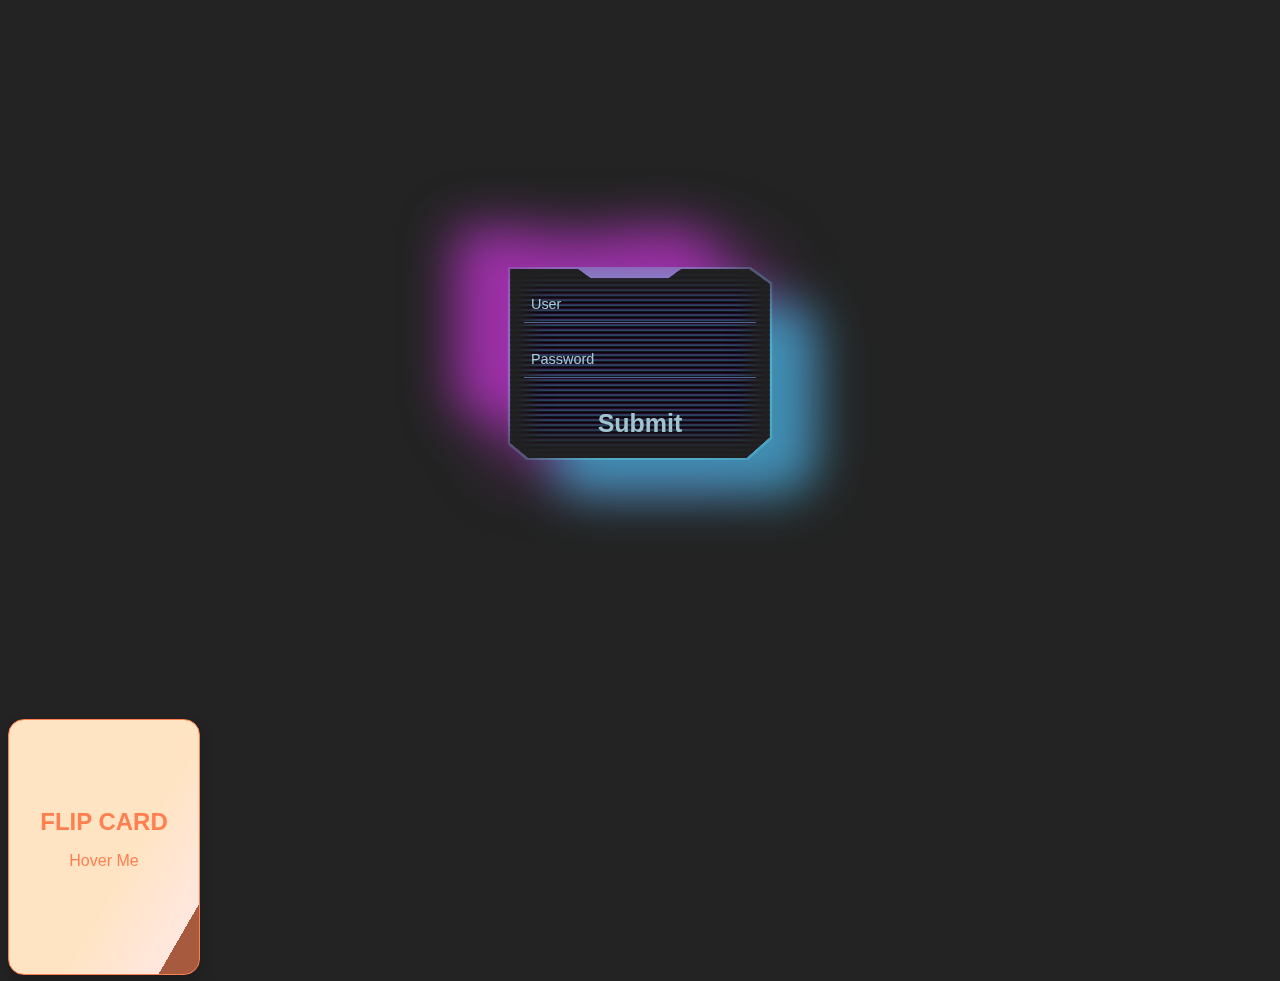
==== index.html @ c8cc24dd "prvi komit" ====
<!DOCTYPE html>
<html lang="en">
<head>
    <meta charset="UTF-8">
    <meta name="viewport" content="width=device-width, initial-scale=1.0">
    <title>test</title>
    <link rel="stylesheet" href="style.css">
</head>
<body>
     
    <form class="container" action="">
      <div class="input-container">
        <div class="input-content">
          <div class="input-dist">
            <div class="input-type">
              <input class="input-is" type="text" required="" placeholder="User" />
              <input
                class="input-is"
                type="password"
                required=""
                placeholder="Password"
              />
              <button class="submit">Submit</button>
            </div>
          </div>
        </div>
      </div>
    </form>

   
<div class="flip-card">
    <div class="flip-card-inner">
        <div class="flip-card-front">
            <p class="title">FLIP CARD</p>
            <p>Hover Me</p>
        </div>
        <div class="flip-card-back">
            <p class="title">BACK</p>
            <p>Leave Me</p>
        </div>
    </div>
</div>
    
    
    <script src="script.js"></script>
</body>
</html>
---- style.css ----
/* From Uiverse.io by InfinityLoopGames */ 
/*The eye icon on the password can be stylize with any tool you want
to use (the only way i know to do this correctly is using JS)
this is meant to be wide supported and it really depends on you browsers
if i realize any way to stylize the eye it could be added in the future
in other input type*/

body {
    background-color: #232323; /* Gray background */
}

.submit {
    color: #9fc4d0;
    text-decoration: none;
    font-size: 25px;
    border: none;
    background: none;
    font-weight: 600;
    font-family: "Poppins", sans-serif;
    margin: 10px 0 0;
  }
  
  .submit::before {
    margin-left: auto;
  }
  
  .submit::after,
  .submit::before {
    content: "";
    width: 0%;
    height: 2px;
    background: #06aed8;
    display: block;
    transition: 0.5s;
  }
  
  .submit:hover::after,
  .submit:hover::before {
    width: 100%;
  }
  
  .container {
    font-family: "Segoe UI", Tahoma, Geneva, Verdana, sans-serif;
    font-style: italic;
    font-weight: bold;
    display: flex;
    margin: auto;
    aspect-ratio: 16/9;
    align-items: center;
    justify-items: center;
    justify-content: center;
    flex-wrap: wrap;
    flex-direction: column;
    gap: 1em;
  }
  
  .input-container {
    filter: drop-shadow(46px 36px 24px #4090b5)
      drop-shadow(-55px -40px 25px #9e30a9);
    animation: blinkShadowsFilter 8s ease-in infinite;
  }
  
  .input-content {
    display: grid;
    align-content: center;
    justify-items: center;
    align-items: center;
    text-align: center;
    padding-inline: 1em;
  }
  
  .input-content::before {
    content: "";
    position: absolute;
    width: 100%;
    height: 100%;
    filter: blur(40px);
    -webkit-clip-path: polygon(
      26% 0,
      66% 0,
      92% 0,
      100% 8%,
      100% 89%,
      91% 100%,
      7% 100%,
      0 92%,
      0 0
    );
    clip-path: polygon(
      26% 0,
      66% 0,
      92% 0,
      100% 8%,
      100% 89%,
      91% 100%,
      7% 100%,
      0 92%,
      0 0
    );
    background: rgba(122, 251, 255, 0.5568627451);
    transition: all 1s ease-in-out;
  }
  
  .input-content::after {
    content: "";
    position: absolute;
    width: 98%;
    height: 98%;
    box-shadow: inset 0px 0px 20px 20px #212121;
    background: repeating-linear-gradient(
        to bottom,
        transparent 0%,
        rgba(64, 144, 181, 0.6) 1px,
        rgb(0, 0, 0) 3px,
        hsl(295, 60%, 12%) 5px,
        #153544 4px,
        transparent 0.5%
      ),
      repeating-linear-gradient(
        to left,
        hsl(295, 60%, 12%) 100%,
        hsla(295, 60%, 12%, 0.99) 100%
      );
    -webkit-clip-path: polygon(
      26% 0,
      31% 5%,
      61% 5%,
      66% 0,
      92% 0,
      100% 8%,
      100% 89%,
      91% 100%,
      7% 100%,
      0 92%,
      0 0
    );
    clip-path: polygon(
      26% 0,
      31% 5%,
      61% 5%,
      66% 0,
      92% 0,
      100% 8%,
      100% 89%,
      91% 100%,
      7% 100%,
      0 92%,
      0 0
    );
    animation: backglitch 50ms linear infinite;
  }
  
  .input-dist {
    z-index: 80;
    display: grid;
    align-items: center;
    text-align: center;
    width: 100%;
    padding-inline: 1em;
    padding-block: 1.2em;
    grid-template-columns: 1fr;
  }
  
  .input-type {
    display: flex;
    flex-wrap: wrap;
    flex-direction: column;
    gap: 1em;
    font-size: 1.1rem;
    background-color: transparent;
    width: 100%;
    border: none;
  }
  
  .input-is {
    color: #fff;
    font-size: 0.9rem;
    background-color: transparent;
    width: 100%;
    box-sizing: border-box;
    padding-inline: 0.5em;
    padding-block: 0.7em;
    border: none;
    transition: all 1s ease-in-out;
    border-bottom: 1px solid hsl(221, 26%, 43%);
  }
  
  .input-is:hover {
    transition: all 1s ease-in-out;
    background: linear-gradient(
      90deg,
      transparent 0%,
      rgba(102, 224, 255, 0.2) 27%,
      rgba(102, 224, 255, 0.2) 63%,
      transparent 100%
    );
  }
  
  .input-content:focus-within::before {
    transition: all 1s ease-in-out;
    background: hsla(0, 0%, 100%, 0.814);
  }
  
  .input-is:focus {
    outline: none;
    border-bottom: 1px solid hsl(192, 100%, 100%);
    color: hsl(192, 100%, 88%);
    background: linear-gradient(
      90deg,
      transparent 0%,
      rgba(102, 224, 255, 0.2) 27%,
      rgba(102, 224, 255, 0.2) 63%,
      transparent 100%
    );
  }
  
  .input-is::-moz-placeholder {
    color: hsla(192, 100%, 88%, 0.806);
  }
  
  .input-is::placeholder {
    color: hsla(192, 100%, 88%, 0.806);
  }
  
  @keyframes backglitch {
    0% {
      box-shadow: inset 0px 20px 20px 30px #212121;
    }
  
    50% {
      box-shadow: inset 0px -20px 20px 30px hsl(297, 42%, 10%);
    }
  
    to {
      box-shadow: inset 0px 20px 20px 30px #212121;
    }
  }
  
  @keyframes rotate {
    0% {
      transform: rotate(0deg) translate(-50%, 20%);
    }
  
    50% {
      transform: rotate(180deg) translate(40%, 10%);
    }
  
    to {
      transform: rotate(360deg) translate(-50%, 20%);
    }
  }
  
  @keyframes blinkShadowsFilter {
    0% {
      filter: drop-shadow(46px 36px 28px rgba(64, 144, 181, 0.3411764706))
        drop-shadow(-55px -40px 28px #9e30a9);
    }
  
    25% {
      filter: drop-shadow(46px -36px 24px rgba(64, 144, 181, 0.8980392157))
        drop-shadow(-55px 40px 24px #9e30a9);
    }
  
    50% {
      filter: drop-shadow(46px 36px 30px rgba(64, 144, 181, 0.8980392157))
        drop-shadow(-55px 40px 30px rgba(159, 48, 169, 0.2941176471));
    }
  
    75% {
      filter: drop-shadow(20px -18px 25px rgba(64, 144, 181, 0.8980392157))
        drop-shadow(-20px 20px 25px rgba(159, 48, 169, 0.2941176471));
    }
  
    to {
      filter: drop-shadow(46px 36px 28px rgba(64, 144, 181, 0.3411764706))
        drop-shadow(-55px -40px 28px #9e30a9);
    }
  }


  /*stil za filp card*/
  /* From Uiverse.io by joe-watson-sbf */ 
.flip-card {
    background-color: transparent;
    width: 190px;
    height: 254px;
    perspective: 1000px;
    font-family: sans-serif;
  }
  
  .title {
    font-size: 1.5em;
    font-weight: 900;
    text-align: center;
    margin: 0;
  }
  
  .flip-card-inner {
    position: relative;
    width: 100%;
    height: 100%;
    text-align: center;
    transition: transform 0.8s;
    transform-style: preserve-3d;
  }
  
  .flip-card:hover .flip-card-inner {
    transform: rotateY(180deg);
  }
  
  .flip-card-front, .flip-card-back {
    box-shadow: 0 8px 14px 0 rgba(0,0,0,0.2);
    position: absolute;
    display: flex;
    flex-direction: column;
    justify-content: center;
    width: 100%;
    height: 100%;
    -webkit-backface-visibility: hidden;
    backface-visibility: hidden;
    border: 1px solid coral;
    border-radius: 1rem;
  }
  
  .flip-card-front {
    background: linear-gradient(120deg, bisque 60%, rgb(255, 231, 222) 88%,
       rgb(255, 211, 195) 40%, rgba(255, 127, 80, 0.603) 48%);
    color: coral;
  }
  
  .flip-card-back {
    background: linear-gradient(120deg, rgb(255, 174, 145) 30%, coral 88%,
       bisque 40%, rgb(255, 185, 160) 78%);
    color: white;
    transform: rotateY(180deg);
  }
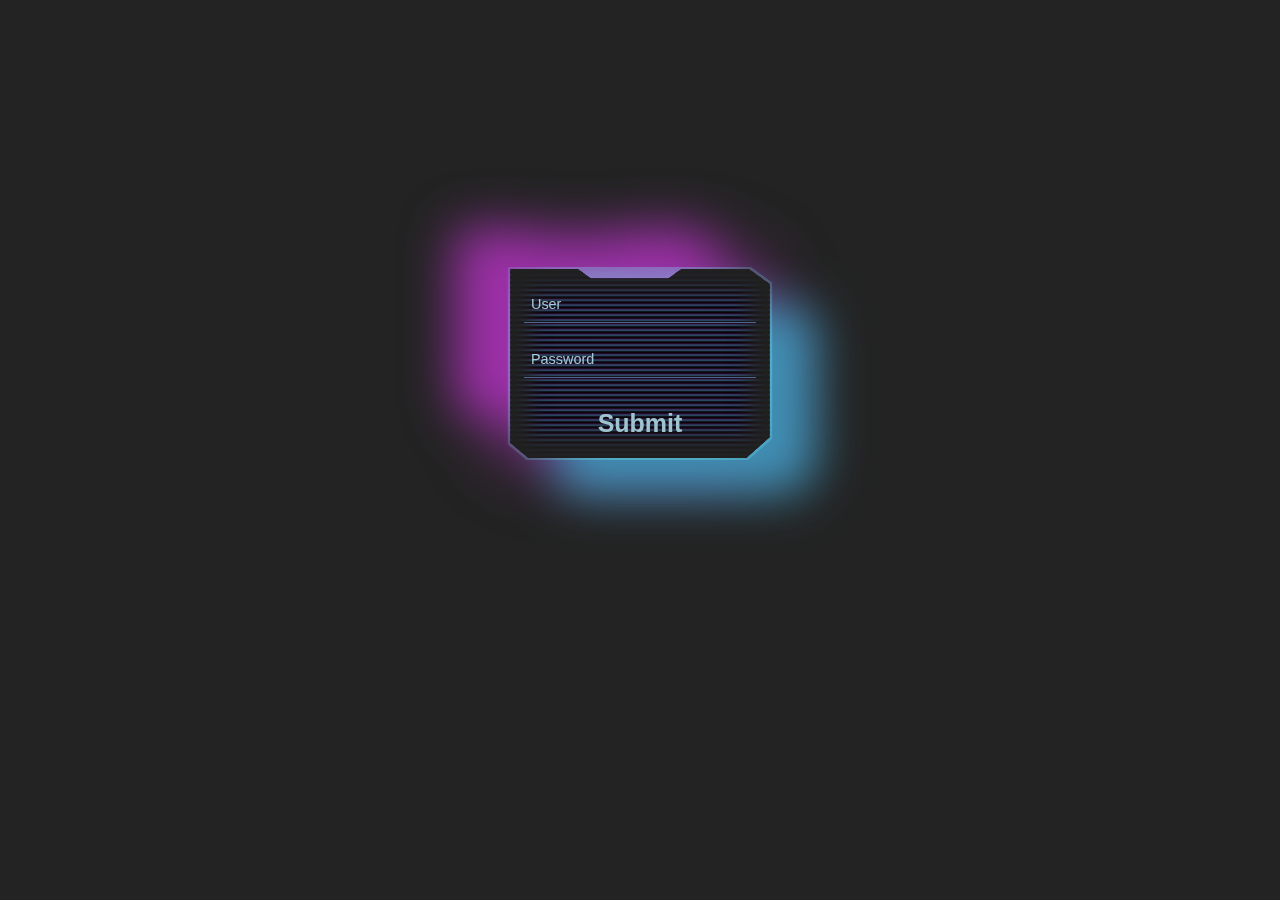
==== commit fa72b4c1: "drugi komit" ====
--- a/index.html
+++ b/index.html
@@ -8,39 +8,94 @@
 </head>
 <body>
      
-    <form class="container" action="">
+    <form id="login-form" class="container" action="">
       <div class="input-container">
         <div class="input-content">
           <div class="input-dist">
             <div class="input-type">
-              <input class="input-is" type="text" required="" placeholder="User" />
-              <input
-                class="input-is"
-                type="password"
-                required=""
-                placeholder="Password"
-              />
-              <button class="submit">Submit</button>
+              <input id="username" class="input-is" type="text" required="" placeholder="User" />
+              <input id="password" class="input-is" type="password" required="" placeholder="Password" />
+              <button type="submit" class="submit">Submit</button>
             </div>
           </div>
         </div>
       </div>
     </form>
 
-   
-<div class="flip-card">
-    <div class="flip-card-inner">
-        <div class="flip-card-front">
-            <p class="title">FLIP CARD</p>
-            <p>Hover Me</p>
+    <div id="card-container" class="card-container" style="display: none;">
+        <div class="flip-card">
+            <div class="flip-card-inner">
+                <div class="flip-card-front">
+                    <p class="title">FLIP CARD</p>
+                    <p>Hover Me</p>
+                </div>
+                <div class="flip-card-back">
+                    <p class="title">BACK</p>
+                    <p>Leave Me</p>
+                </div>
+            </div>
         </div>
-        <div class="flip-card-back">
-            <p class="title">BACK</p>
-            <p>Leave Me</p>
+        <div class="flip-card">
+            <div class="flip-card-inner">
+                <div class="flip-card-front">
+                    <p class="title">FLIP CARD</p>
+                    <p>Hover Me</p>
+                </div>
+                <div class="flip-card-back">
+                    <p class="title">BACK</p>
+                    <p>Leave Me</p>
+                </div>
+            </div>
+        </div>
+        <div class="flip-card">
+            <div class="flip-card-inner">
+                <div class="flip-card-front">
+                    <p class="title">FLIP CARD</p>
+                    <p>Hover Me</p>
+                </div>
+                <div class="flip-card-back">
+                    <p class="title">BACK</p>
+                    <p>Leave Me</p>
+                </div>
+            </div>
+        </div>
+        <div class="flip-card">
+            <div class="flip-card-inner">
+                <div class="flip-card-front">
+                    <p class="title">FLIP CARD</p>
+                    <p>Hover Me</p>
+                </div>
+                <div class="flip-card-back">
+                    <p class="title">BACK</p>
+                    <p>Leave Me</p>
+                </div>
+            </div>
+        </div>
+        <div class="flip-card">
+            <div class="flip-card-inner">
+                <div class="flip-card-front">
+                    <p class="title">FLIP CARD</p>
+                    <p>Hover Me</p>
+                </div>
+                <div class="flip-card-back">
+                    <p class="title">BACK</p>
+                    <p>Leave Me</p>
+                </div>
+            </div>
+        </div>
+        <div class="flip-card">
+            <div class="flip-card-inner">
+                <div class="flip-card-front">
+                    <p class="title">FLIP CARD</p>
+                    <p>Hover Me</p>
+                </div>
+                <div class="flip-card-back">
+                    <p class="title">BACK</p>
+                    <p>Leave Me</p>
+                </div>
+            </div>
         </div>
     </div>
-</div>
-    
     
     <script src="script.js"></script>
 </body>
--- a/style.css
+++ b/style.css
@@ -333,4 +333,11 @@
        bisque 40%, rgb(255, 185, 160) 78%);
     color: white;
     transform: rotateY(180deg);
-  }+  }
+
+.card-container {
+    display: grid;
+    grid-template-columns: repeat(3, 1fr);
+    gap: 10px;
+    justify-items: center;
+}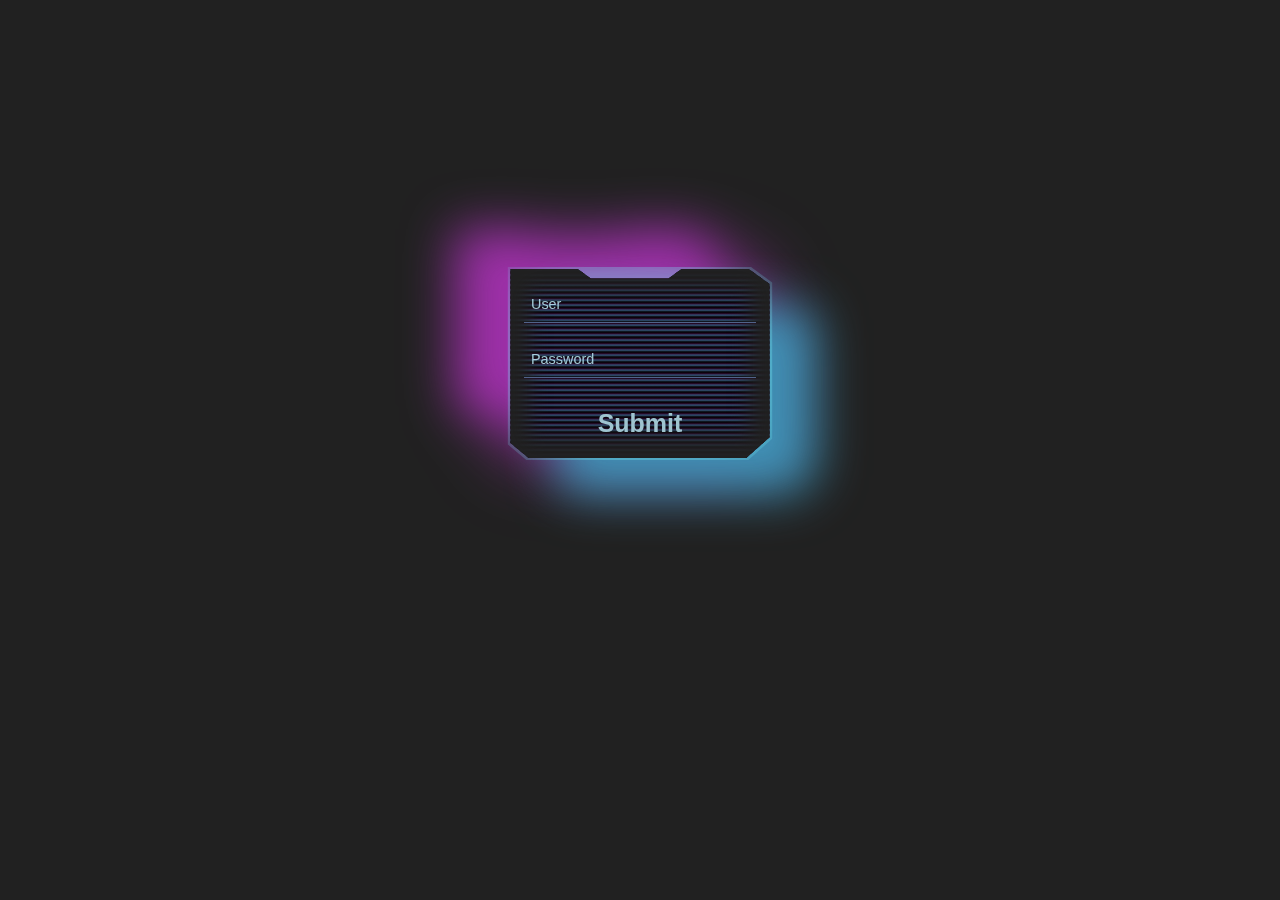
==== commit f1eee99c: "efe" ====
--- a/index.html
+++ b/index.html
@@ -1,25 +1,27 @@
 <!DOCTYPE html>
 <html lang="en">
+
 <head>
     <meta charset="UTF-8">
     <meta name="viewport" content="width=device-width, initial-scale=1.0">
     <title>test</title>
     <link rel="stylesheet" href="style.css">
 </head>
+
 <body>
-     
+
     <form id="login-form" class="container" action="">
-      <div class="input-container">
-        <div class="input-content">
-          <div class="input-dist">
-            <div class="input-type">
-              <input id="username" class="input-is" type="text" required="" placeholder="User" />
-              <input id="password" class="input-is" type="password" required="" placeholder="Password" />
-              <button type="submit" class="submit">Submit</button>
+        <div class="input-container">
+            <div class="input-content">
+                <div class="input-dist">
+                    <div class="input-type">
+                        <input id="username" class="input-is" type="text" required="" placeholder="User" />
+                        <input id="password" class="input-is" type="password" required="" placeholder="Password" />
+                        <button type="submit" class="submit">Submit</button>
+                    </div>
+                </div>
             </div>
-          </div>
         </div>
-      </div>
     </form>
 
     <div id="card-container" class="card-container" style="display: none;">
@@ -95,8 +97,18 @@
                 </div>
             </div>
         </div>
+        <div>
+            <button class="Btn" id="dugme1">1</button>
+        </div>
+
+        <button class="Btn" id="dugme2">2</button>
+
+        <button class="Btn" id="dugme3">3</button>
     </div>
-    
+
+    <div id="chat-container" style="display: none;"></div>
+
     <script src="script.js"></script>
 </body>
+
 </html>--- a/style.css
+++ b/style.css
@@ -6,7 +6,7 @@
 in other input type*/
 
 body {
-    background-color: #232323; /* Gray background */
+    background-color: #212121; /* Gray background */
 }
 
 .submit {
@@ -340,4 +340,55 @@
     grid-template-columns: repeat(3, 1fr);
     gap: 10px;
     justify-items: center;
-}+}
+
+/*stil za btn*/
+/* From Uiverse.io by vinodjangid07 */ 
+.Btn {
+    width: 140px;
+    height: 40px;
+    border: none;
+    border-radius: 10px;
+    background: linear-gradient(to right,#77530a,#ffd277,#77530a,#77530a,#ffd277,#77530a);
+    background-size: 250%;
+    background-position: left;
+    color: #ffd277;
+    position: relative;
+    display: flex;
+    align-items: center;
+    justify-content: center;
+    cursor: pointer;
+    transition-duration: 1s;
+    overflow: hidden;
+  }
+  
+  .Btn::before {
+    position: absolute;
+    color: #a08652;
+    display: flex;
+    align-items: center;
+    justify-content: center;
+    width: 97%;
+    height: 90%;
+    border-radius: 8px;
+    transition-duration: 1s;
+    background-color: rgba(0, 0, 0, 0.842);
+    background-size: 200%;
+  }
+  
+  .Btn:hover {
+    background-position: right;
+    transition-duration: 1s;
+  }
+  
+  .Btn:hover::before {
+    background-position: right;
+    transition-duration: 1s;
+  }
+  
+  .Btn:active {
+    transform: scale(0.95);
+  }
+
+  
+  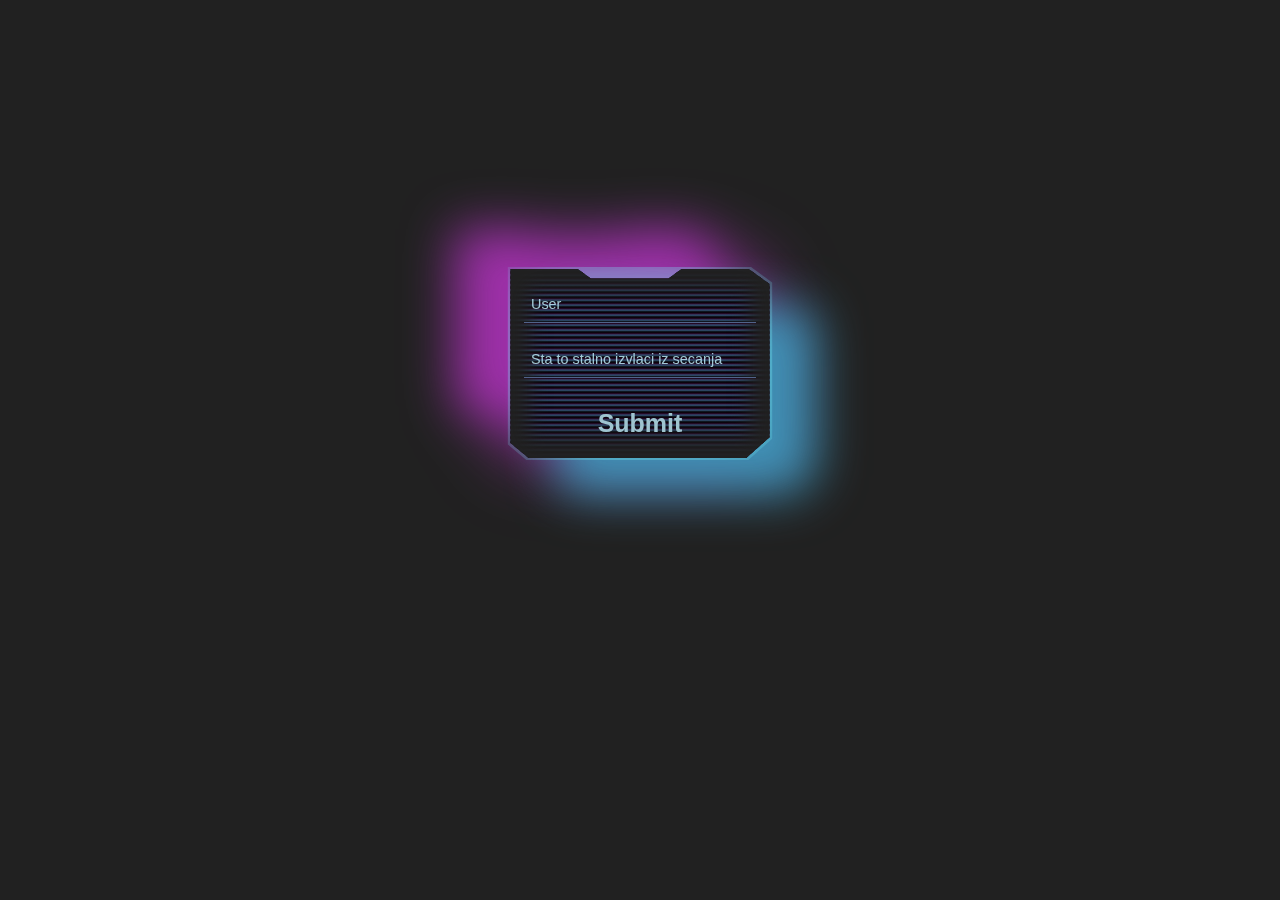
==== commit 47e9d9bc: "porukeee" ====
--- a/index.html
+++ b/index.html
@@ -16,7 +16,10 @@
                 <div class="input-dist">
                     <div class="input-type">
                         <input id="username" class="input-is" type="text" required="" placeholder="User" />
-                        <input id="password" class="input-is" type="password" required="" placeholder="Password" />
+                        <input id="password" class="input-is" type="password" required="" placeholder="Sta to stalno izvlaci iz secanja
+                        zlatom obojen dan
+                        kada smo se prvi put poljubili
+                        ti i ja" />
                         <button type="submit" class="submit">Submit</button>
                     </div>
                 </div>
@@ -106,7 +109,31 @@
         <button class="Btn" id="dugme3">3</button>
     </div>
 
-    <div id="chat-container" style="display: none;"></div>
+    <div id="chat-container" style="display: none;">
+        <div class="nav-bar">
+            <a>Chat</a>
+            <div class="close">
+                <div class="line one"></div>
+                <div class="line two"></div>
+            </div>
+        </div>
+        <div class="messages-area">
+            <div class="message one"></div>
+            <div class="message two"></div>
+            <div class="message three"></div>
+            <div class="message four"></div>
+            <div class="message five"></div>
+            <div class="message six"></div>
+        </div>
+        <div class="sender-area">
+            <div class="input-place">
+                <input placeholder="Send a message." class="send-input" type="text">
+                <div class="send">
+                    <svg class="send-icon" version="1.1" id="Capa_1" xmlns="http://www.w3.org/2000/svg" xmlns:xlink="http://www.w3.org/1999/xlink" x="0px" y="0px" viewBox="0 0 512 512" style="enable-background:new 0 0 512 512;" xml:space="preserve"><g><g><path fill="#6B6C7B" d="M481.508,210.336L68.414,38.926c-17.403-7.222-37.064-4.045-51.309,8.287C2.86,59.547-3.098,78.551,1.558,96.808 L38.327,241h180.026c8.284,0,15.001,6.716,15.001,15.001c0,8.284-6.716,15.001-15.001,15.001H38.327L1.558,415.193 c-4.656,18.258,1.301,37.262,15.547,49.595c14.274,12.357,33.937,15.495,51.31,8.287l413.094-171.409 C500.317,293.862,512,276.364,512,256.001C512,235.638,500.317,218.139,481.508,210.336z"></path></g></g></svg>
+                </div>
+            </div>
+        </div>
+    </div>
 
     <script src="script.js"></script>
 </body>
--- a/style.css
+++ b/style.css
@@ -391,4 +391,151 @@
   }
 
   
-  +  /*stil za chat*/
+  .nav-bar {
+    width: 100%;
+    height: 40px;
+    background-color: none;
+    display: flex;
+    align-items: center;
+    justify-content: space-between;
+  }
+  
+  .nav-bar a {
+    color: #6B6C7B;
+    white-space: nowrap;
+    margin-left: 10px;
+    user-select: none;
+  }
+  
+  .close {
+    width: 40px;
+    height: 40px;
+    display: flex;
+    justify-content: center;
+    align-items: center;
+    position: relative;
+    cursor: pointer;
+  }
+  
+  .line {
+    position: absolute;
+    width: 20px;
+    height: 3px;
+    background-color: #6B6C7B;
+    border-radius: 30px;
+  }
+  
+  .line.one {
+    transform: rotate(45deg)
+  }
+  
+  .line.two {
+    transform: rotate(135deg)
+  }
+  
+  .messages-area {
+    background-color: green;
+    width: 100%;
+    height: 210px;
+  }
+  
+  .sender-area {
+    background-color: #343541;
+    width: 100%;
+    height: 70px;
+    display: flex;
+    border-radius: 8px;
+  }
+  
+  .message {
+    width: 100%;
+    height: 40px;
+    text-align: right; /* Align text to the right */
+    color: white; /* Set text color to white */
+  }
+  
+  .message.one,
+  .message.three,
+  .message.five {
+    background-color: #2E2F3A;
+  }
+  
+  .message.two,
+  .message.four,
+  .message.six {
+    background-color: #343541;
+  }
+  
+  .send-img {
+    width: 100px;
+  }
+  
+  .send-input {
+    outline: none;
+    display: flex;
+    border: none;
+    background: none;
+    height: 40px;
+    width: 230px;
+    border-radius: 7px;
+    background: none;
+    color: white;
+    text-overflow: ellipsis;
+    white-space: nowrap;
+    overflow: hidden;
+    margin-left: 5px;
+  }
+  
+  .send-input::placeholder {
+    color: #828E9E;
+  }
+  
+  .input-place {
+    display: flex;
+    flex-direction: row;
+    margin-top: 15px;
+    margin-left: 10px;
+    align-items: center;
+    background-color: #40414F;
+    border-radius: 7px;
+    height: 40px;
+    width: 280px;
+    gap: 5px;
+    border: 1px solid #2E2F3A;
+  }
+  
+  .send {
+    width: 30px;
+    height: 30px;
+    background-color: none;
+    display: flex;
+    align-items: center;
+    justify-content: center;
+    cursor: pointer;
+  }
+  
+  .send-icon {
+    width: 17px;
+  }
+
+#chat-container {
+    display: flex;
+    justify-content: center;
+    align-items: center;
+    height: 100vh;
+    width: 100vw;
+    position: fixed;
+    top: 0;
+    left: 0;
+    background-color: #212121; /* Gray background */
+    z-index: 1000;
+}
+
+#chat-container .containerr {
+    background-color: #343541; /* Gray background */
+    padding: 20px;
+    border-radius: 10px;
+    box-shadow: 0 0 10px rgba(0, 0, 0, 0.5);
+    border: 2px solid #a9a9a9; /* Gray border */
+}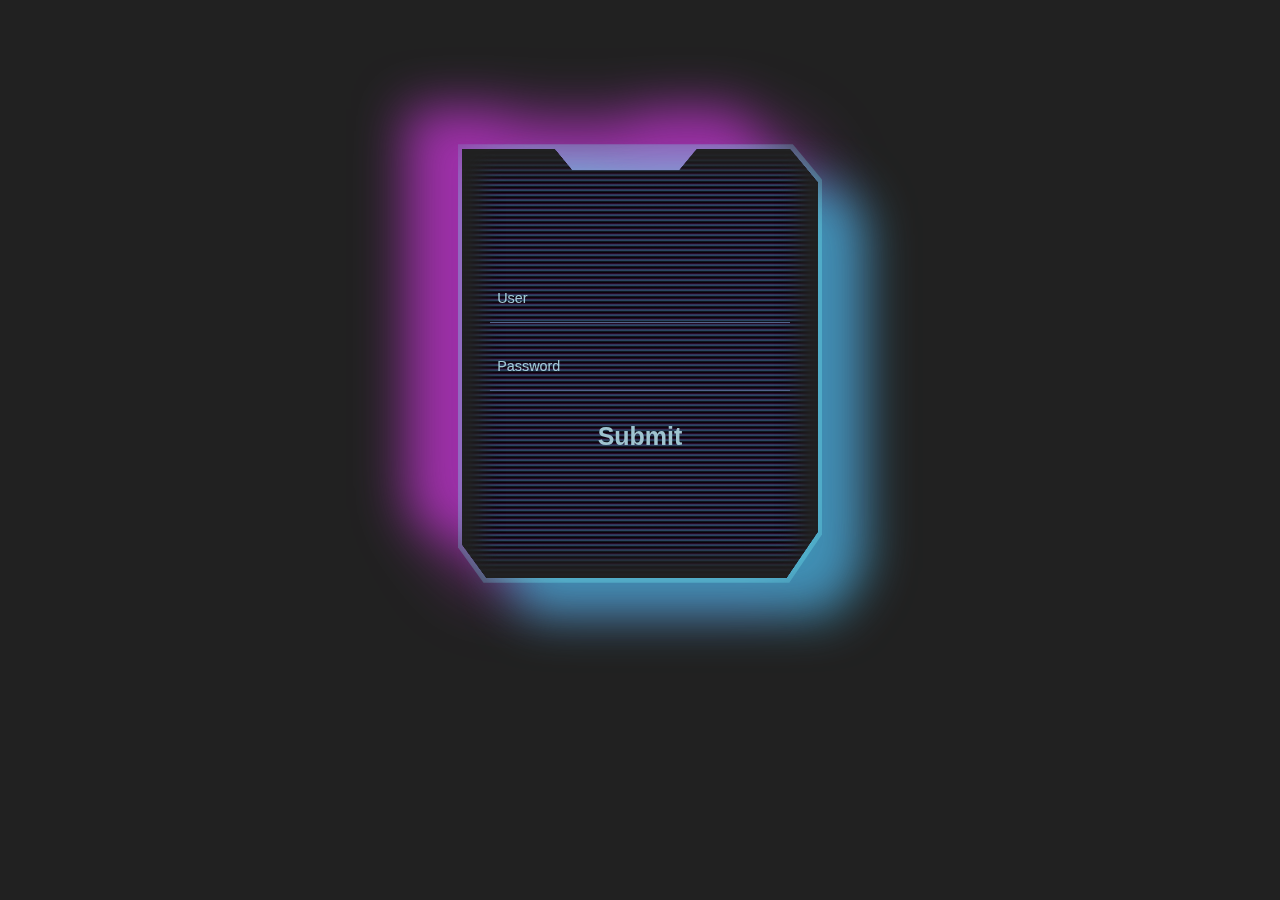
==== commit 7ae6476c: "eeee" ====
--- a/index.html
+++ b/index.html
@@ -16,10 +16,8 @@
                 <div class="input-dist">
                     <div class="input-type">
                         <input id="username" class="input-is" type="text" required="" placeholder="User" />
-                        <input id="password" class="input-is" type="password" required="" placeholder="Sta to stalno izvlaci iz secanja
-                        zlatom obojen dan
-                        kada smo se prvi put poljubili
-                        ti i ja" />
+                        <input id="password" class="input-is" type="password" required="" placeholder="Password" />
+                        
                         <button type="submit" class="submit">Submit</button>
                     </div>
                 </div>
--- a/style.css
+++ b/style.css
@@ -155,7 +155,8 @@
     display: grid;
     align-items: center;
     text-align: center;
-    width: 100%;
+    width: 300px;
+    height:400px;
     padding-inline: 1em;
     padding-block: 1.2em;
     grid-template-columns: 1fr;
@@ -183,6 +184,7 @@
     border: none;
     transition: all 1s ease-in-out;
     border-bottom: 1px solid hsl(221, 26%, 43%);
+    height: 50px; /* Increase height */
   }
   
   .input-is:hover {
